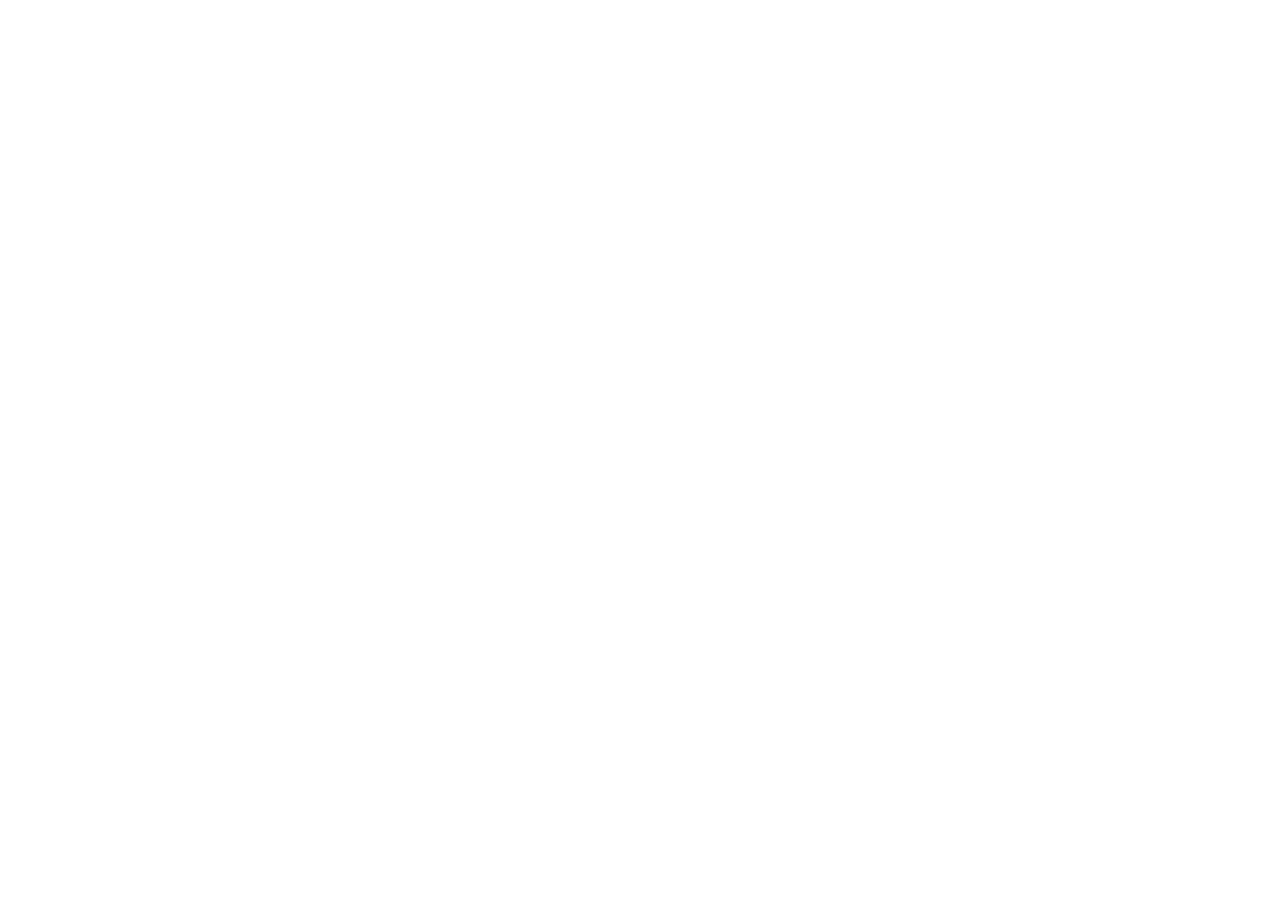
==== index.html @ 94900c04 "Configuraciones generales" ====
<!DOCTYPE html>
<html lang="en">
  <head>
    <meta charset="UTF-8" />
    <meta http-equiv="X-UA-Compatible" content="IE=edge" />
    <meta name="viewport" content="width=device-width, initial-scale=1.0" />
    <meta name="description" content="Final de LPPA 2022 UAI Rosario" />
    <meta name="author" content="Walter Alfonso" />
    <title>Mi juego de Damas</title>
    <link rel="stylesheet" type="text/css" href="css/reset.css" />
    <link rel="stylesheet" type="text/css" href="css/style.css" />
  </head>
  <body>
    <!-- Scripts JS para carga inicial -->
    <script type="text/javascript" src="script.js"></script>
  </body>
</html>
---- css/style.css ----
/*Parámetros generales*/
* {
  box-sizing: border-box;
}
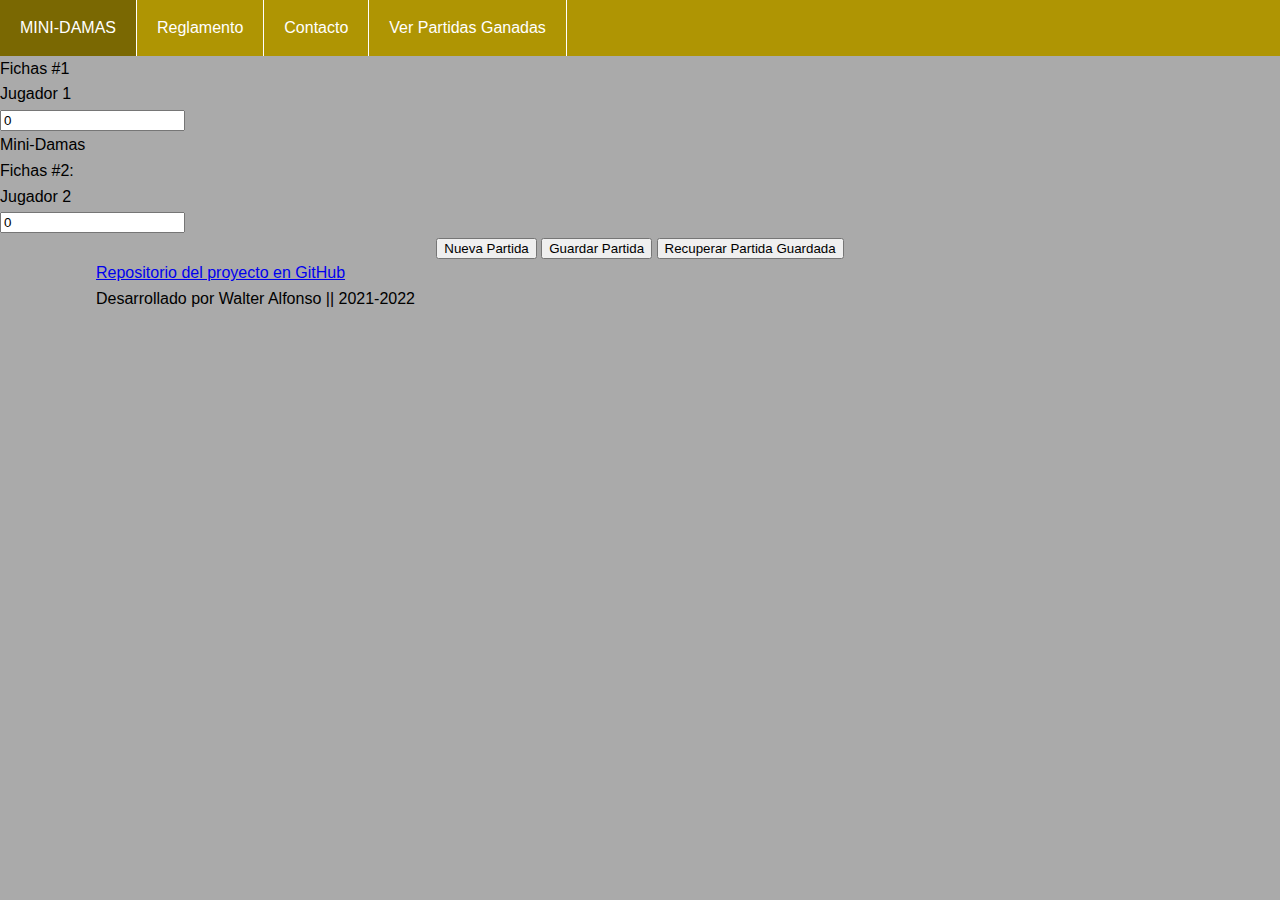
==== commit e01870b8: "actualización de HTML, CSS y JS" ====
--- a/index.html
+++ b/index.html
@@ -1,17 +1,101 @@
 <!DOCTYPE html>
 <html lang="en">
-  <head>
-    <meta charset="UTF-8" />
-    <meta http-equiv="X-UA-Compatible" content="IE=edge" />
-    <meta name="viewport" content="width=device-width, initial-scale=1.0" />
-    <meta name="description" content="Final de LPPA 2022 UAI Rosario" />
-    <meta name="author" content="Walter Alfonso" />
-    <title>Mi juego de Damas</title>
-    <link rel="stylesheet" type="text/css" href="css/reset.css" />
-    <link rel="stylesheet" type="text/css" href="css/style.css" />
-  </head>
-  <body>
-    <!-- Scripts JS para carga inicial -->
-    <script type="text/javascript" src="script.js"></script>
-  </body>
+
+<head>
+  <meta charset="UTF-8" />
+  <meta http-equiv="X-UA-Compatible" content="IE=edge" />
+  <meta name="viewport" content="width=device-width, initial-scale=1.0" />
+  <meta name="description" content="Final de LPPA 2022 UAI Rosario" />
+  <meta name="author" content="Walter Alfonso" />
+  <title>Mi juego de Damas</title>
+  <link rel="stylesheet" type="text/css" href="css/reset.css" />
+  <link rel="stylesheet" type="text/css" href="css/style.css" />
+   <!-- carga inicial de funciones desde el archivo juego.js -->
+   <script type="text/javascript" src="juego.js">
+   </script>
+</head>
+
+<body>
+  <header>
+    <input type="checkbox" id="btn-menu">
+    <label for="btn-menu">
+      <img src="./images/menu.png" alt="Boton de Menu">
+    </label>
+    <nav class="menu">
+      <ul>
+        <li><a href="#">MINI-DAMAS</a></li>
+        <li><a href="reglamento.html">Reglamento</a></li>
+        <li><a href="contacto.html">Contacto</a></li>
+        <li><a href="#" onclick="">Ver Partidas Ganadas</a></li>
+
+      </ul>
+    </nav>
+  </header>
+
+  <section id="tablero">
+    <div class="row">
+      <aside id="menu-tablero">
+        <div class="puntajes">
+          <h3 style="width: 100%;">Fichas #1 </h3>
+           <p id="nombreJugador1">Jugador 1</p>
+         
+          <input type="text" id="puntos1" class="jugador-puntaje" value="0" ReadOnly>
+        </div>
+
+      </aside>      
+      <div id="juego-damas">
+        <h2 class="titulo">Mini-Damas</h2>
+
+        <table id="tablero-marco">
+
+        </table>
+      </div>
+      
+           
+      
+      <aside id="menu-tablero">
+   
+        <div class="puntajes">
+          <h3>Fichas #2: <p id="nombreJugador2">Jugador 2</p>
+          </h3>
+          <input type="text" id="puntos2" class="jugador-puntaje" value="0" ReadOnly>
+        </div>
+
+
+      </aside>
+    </div>
+  </section>
+  <section>      <h3 id="turno-jugador"> </h3>
+
+    <div class="menu-link">
+      <div class="botonera">      <input type="button" id="boton-nueva-partida" class="partidasGuardadas" value="Nueva Partida" onclick="cargarNuevaPartida();">
+      <input type="button" id="boton-guardar-partida" class="partidasGuardadas" value="Guardar Partida" onclick="">
+      <input type="button" id="boton-recuperar-partida-guardada" class="partidasGuardadas"
+        value="Recuperar Partida Guardada" onclick="">
+        </div>
+
+      </div>
+
+
+</div>
+
+  </section>
+
+  <footer id="main-footer">
+    <div id="datos-footer" class="container">
+      <div id="linkGithub">
+        <a href="https://github.com/walfonso/final-lppa.git" target="_blank">Repositorio del proyecto en GitHub </a>
+      </div>
+      <div>
+        <p>Desarrollado por Walter Alfonso || 2021-2022</p>
+      </div>
+    </div>
+  </footer>
+
+  <!-- archivo de scripts JS para la carga inicial -->
+  <script type="text/javascript" src="app.js"></script>
+  <script>
+    dibujarTablero();
+  </script>
+</body>
 </html>
--- a/css/style.css
+++ b/css/style.css
@@ -1,4 +1,78 @@
 /*Parámetros generales*/
+
 * {
   box-sizing: border-box;
 }
+
+body {
+  background-color: #aaaaaa;
+  background-image: url();
+  background-attachment: fixed;
+  background-size: cover;
+  color: #000;
+  font-family: Arial, Helvetica, sans-serif;
+  font-size: 16px;
+  line-height: 1.6em;
+  margin: 0;
+}
+
+.container {
+  width: 85%;
+  margin: auto;
+}
+
+/*encabezado - menu*/
+header {
+  width: 100%;
+  background: #af9503;
+}
+
+#btn-menu {
+  display: none;
+}
+
+header label {
+  display: none;
+  width: 50px;
+  padding: 10px;
+  border-right: 1px solid #fff;
+}
+
+header label img {
+  width: 30px;
+  height: 30px;
+  opacity: 0.4;
+}
+
+header label:hover {
+  cursor: pointer;
+  background: rgba(0, 0, 0, 0.3);
+}
+
+.menu ul {
+  margin: 0;
+  list-style: none;
+  padding: 0;
+  display: flex;
+  flex-direction: row;
+}
+
+.menu li {
+  border-right: 1px solid #fff;
+}
+
+.menu li:hover {
+  background: rgba(0, 0, 0, 0.3);
+}
+
+.menu li a {
+  display: block;
+  padding: 15px 20px;
+  color: #fff;
+  text-decoration: none;
+}
+
+.menu-link {
+  display: flex;
+  justify-content: center;
+}
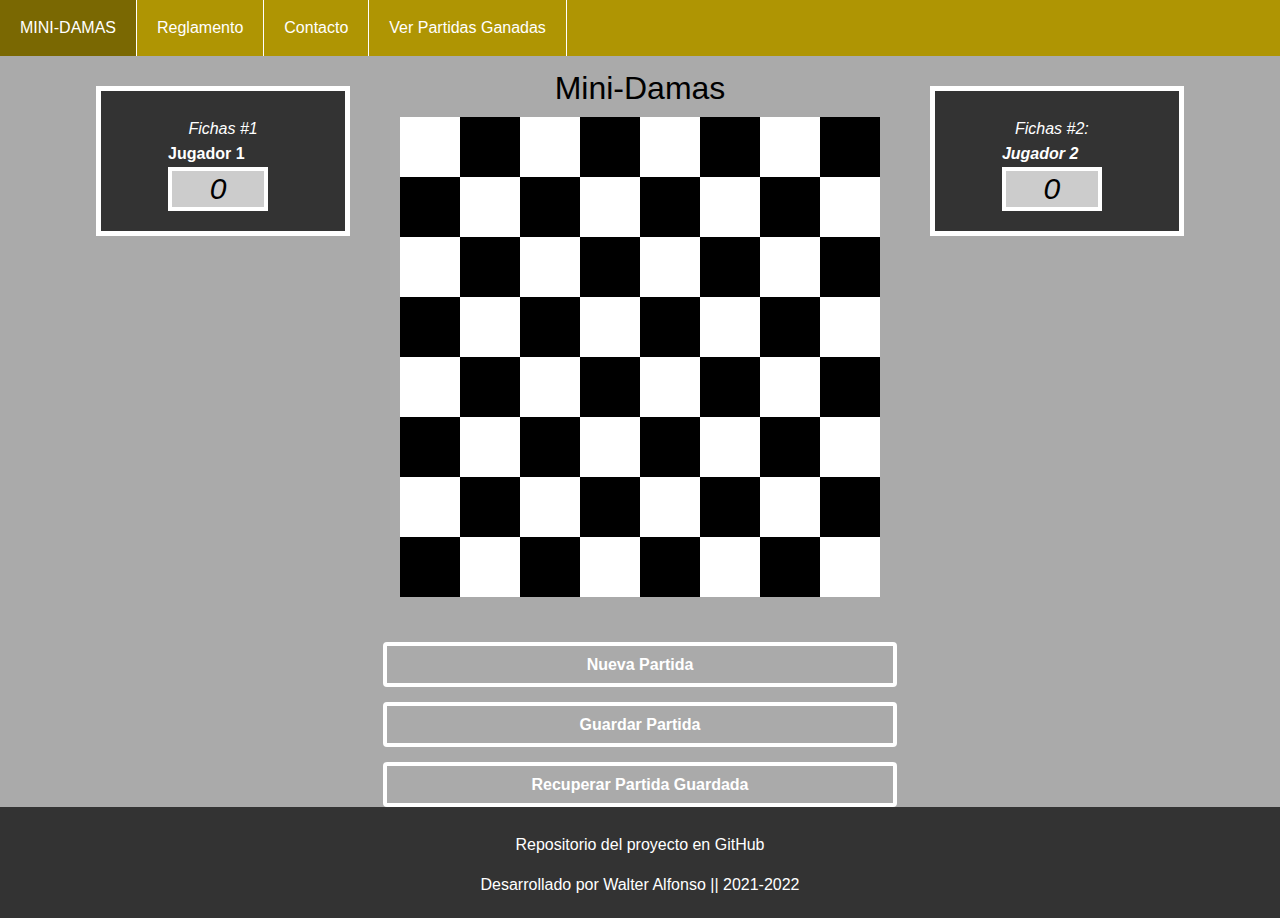
==== commit cbac4dae: "Agregado carpeta js" ====
--- a/index.html
+++ b/index.html
@@ -11,7 +11,7 @@
   <link rel="stylesheet" type="text/css" href="css/reset.css" />
   <link rel="stylesheet" type="text/css" href="css/style.css" />
    <!-- carga inicial de funciones desde el archivo juego.js -->
-   <script type="text/javascript" src="juego.js">
+   <script type="text/javascript" src="./js/juego.js">
    </script>
 </head>
 
@@ -50,9 +50,6 @@
 
         </table>
       </div>
-      
-           
-      
       <aside id="menu-tablero">
    
         <div class="puntajes">
@@ -93,7 +90,7 @@
   </footer>
 
   <!-- archivo de scripts JS para la carga inicial -->
-  <script type="text/javascript" src="app.js"></script>
+  <script type="text/javascript" src="./js/app.js"></script>
   <script>
     dibujarTablero();
   </script>
--- a/css/style.css
+++ b/css/style.css
@@ -21,7 +21,7 @@
   margin: auto;
 }
 
-/*encabezado - menu*/
+/*Encabezado - Menu*/
 header {
   width: 100%;
   background: #af9503;
@@ -76,3 +76,201 @@
   display: flex;
   justify-content: center;
 }
+
+/*Juego - tablero*/
+.titulo {
+  text-align: center;
+  font-size: 2em;
+  padding-bottom: 0.5em;
+}
+.row {
+  width: 85%;
+  display: flex;
+  margin: auto;
+}
+
+#juego-damas {
+  width: 70%;
+  padding: 20px;
+}
+
+#tablero-marco {
+  background-color: blue;
+  margin: auto;
+}
+
+#tablero-damas {
+  border-collapse: collapse;
+  border: 0;
+}
+
+.casilla-blanca {
+  width: 60px;
+  height: 60px;
+  background-color: white;
+}
+
+.casilla-negra {
+  width: 60px;
+  height: 60px;
+  background-color: black;
+}
+
+.ficha-blanca {
+  background-image: url(../images/fichaGris.png);
+}
+
+.ficha-negra {
+  background-image: url(../images/fichaRojo.png);
+}
+
+.casilla-seleccionada {
+  border: 3px solid greenyellow;
+}
+
+/*Area Jugadores*/
+aside#menu-tablero {
+  width: 30%;
+  background-color: #333333;
+  padding: 15px;
+  margin-top: 30px;
+  margin-bottom: 30px;
+  border: 5px solid #fff;
+  display: flex;
+  flex-direction: column;
+  align-items: center;
+  max-height: 150px;
+}
+
+#menu-tablero h2 {
+  font-size: 30px;
+  color: orange;
+  text-align: center;
+}
+
+.puntajes {
+  display: flex;
+  flex-direction: column;
+  margin-top: 10px;
+  text-align: center;
+}
+
+.puntajes h3 {
+  color: #fff;
+  font-style: italic;
+  margin-right: 10px;
+  text-align: center;
+  flex-direction: row;
+}
+
+.jugador-puntaje {
+  font-size: 30px;
+  color: #000;
+  font-style: italic;
+  margin-right: 10px;
+  text-align: center;
+  width: 100px;
+  background-color: #ccc;
+  border: 4px solid #fff;
+}
+
+#nombreJugador1,
+#nombreJugador2 {
+  color: #fff;
+  font-weight: bolder;
+  text-align: left;
+}
+
+#turno-jugador {
+  font-size: 25px;
+  font-weight: 600;
+  margin-top: 10px;
+  text-align: center;
+}
+
+#boton-nueva-partida1 {
+  height: 35px;
+  width: 90%;
+  font-size: 20px;
+  font-weight: bold;
+  color: #ffffff;
+  background-color: #af9503;
+  border: 0;
+  border-radius: 5px;
+  border-right: 7px solid blue;
+  border-bottom: 7px solid blue;
+  margin-top: 25px;
+  margin-bottom: 35px;
+}
+
+#boton-nueva-partida:hover {
+  background-color: #af9503;
+}
+
+.partidasGuardadas {
+  height: 45px;
+  width: 100%;
+  font-size: 16px;
+  font-weight: bold;
+  color: #fff;
+  background-color: #aaaaaa;
+  border-radius: 4px;
+  border: 4px solid #fff;
+  margin-top: 15px;
+}
+
+.partidasGuardadas:hover {
+  background-color: #af9503;
+}
+
+.partidasGanadas {
+  height: 35px;
+  width: 90%;
+  font-size: 16px;
+  font-weight: bold;
+  color: #333;
+  background-color: #ccc;
+  border: 0;
+  border-radius: 5px;
+  border-right: 7px solid rgb(62, 62, 77);
+  border-bottom: 7px solid rgb(62, 62, 77);
+  margin-top: 30px;
+}
+
+.partidasGanadas:hover {
+  background-color: #fff;
+}
+
+/*Config Footer*/
+#main-footer {
+  background: #333;
+  color: #fff;
+  padding: 20px;
+}
+
+#main-footer a {
+  color: #fff;
+  text-decoration: none;
+}
+
+#main-footer a:hover {
+  font-weight: bold;
+  text-decoration: none;
+}
+
+#main-footer abbr {
+  text-decoration: none;
+}
+
+#datos-footer {
+  display: flex;
+  flex-direction: column;
+  align-items: center;
+}
+
+#linkGithub {
+  height: 30px;
+  align-items: center;
+  margin-top: 5px;
+  margin-bottom: 10px;
+}
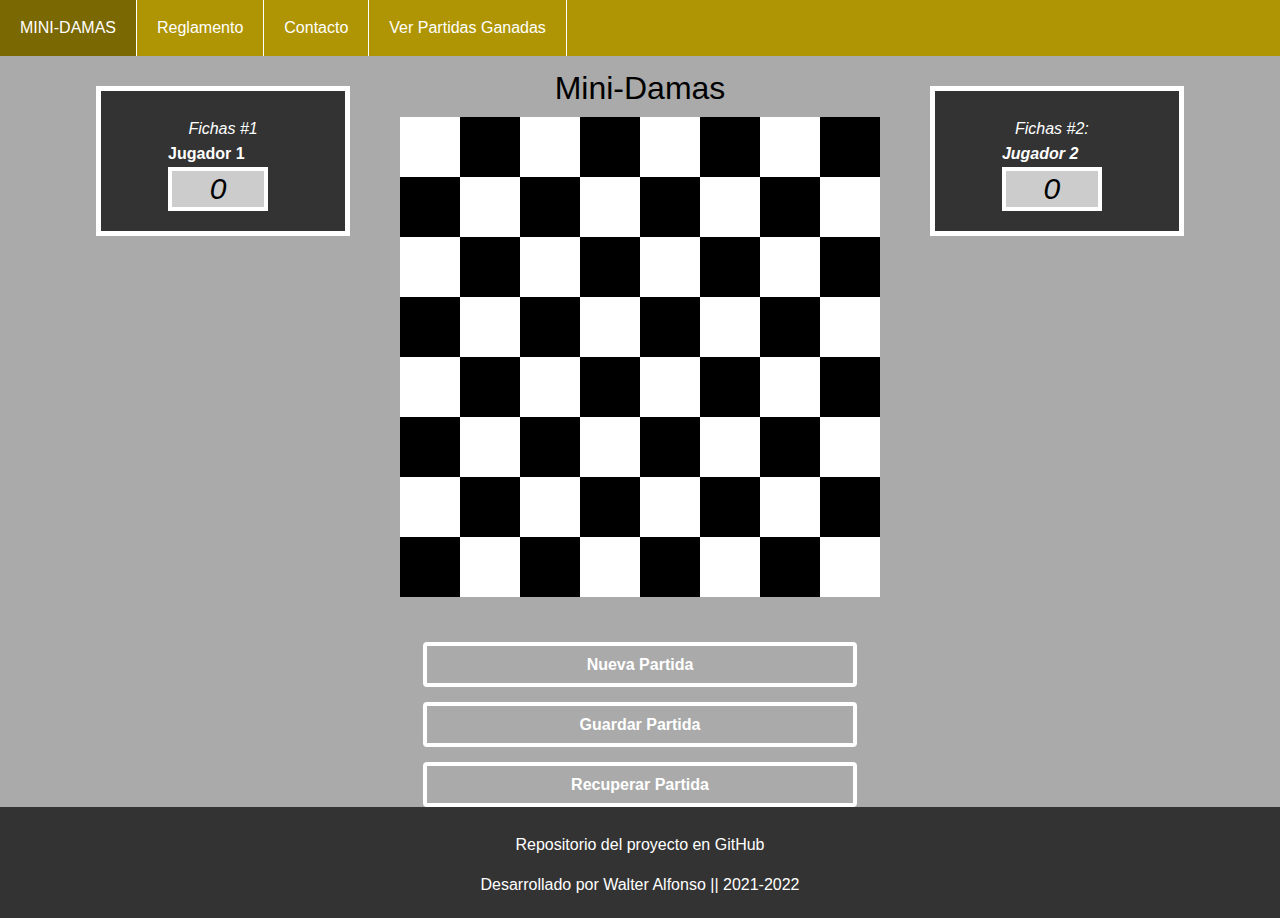
==== commit 940ada3c: "Funciones Guardar y recuperar Partida" ====
--- a/index.html
+++ b/index.html
@@ -1,5 +1,5 @@
 <!DOCTYPE html>
-<html lang="en">
+<html lang="es">
 
 <head>
   <meta charset="UTF-8" />
@@ -66,9 +66,9 @@
 
     <div class="menu-link">
       <div class="botonera">      <input type="button" id="boton-nueva-partida" class="partidasGuardadas" value="Nueva Partida" onclick="cargarNuevaPartida();">
-      <input type="button" id="boton-guardar-partida" class="partidasGuardadas" value="Guardar Partida" onclick="">
+      <input type="button" id="boton-guardar-partida" class="partidasGuardadas" value="Guardar Partida" onclick="guardarPartida();">
       <input type="button" id="boton-recuperar-partida-guardada" class="partidasGuardadas"
-        value="Recuperar Partida Guardada" onclick="">
+        value="Recuperar Partida" onclick="recuperarPartida();">
         </div>
 
       </div>
--- a/css/style.css
+++ b/css/style.css
@@ -274,3 +274,105 @@
   margin-top: 5px;
   margin-bottom: 10px;
 }
+
+/*Reglamento*/
+/* Página de reglas */
+#reglas {
+  width: 80%;
+  padding: 20px;
+  margin: auto;
+  color: #fff;
+  font-weight: bold;
+}
+
+#texto-reglas {
+}
+
+/*Formulario de contacto*/
+#form-contacto {
+}
+
+form h2 {
+  text-align: center;
+  font-size: 25px;
+  padding: 25px;
+}
+form label {
+  padding-bottom: 10px;
+  padding-top: 10px;
+}
+
+.content-wrap {
+  display: flex;
+  justify-content: center;
+  flex-direction: row;
+}
+
+.user-info {
+  display: flex;
+  flex-direction: column;
+  justify-content: center;
+  width: 500px;
+}
+
+.form-row {
+  background: lightgray;
+  padding: 15px;
+  margin: auto;
+  margin-top: 25px;
+  margin-bottom: 25px;
+  display: flex;
+  flex-direction: column;
+  align-items: center;
+  width: 70%;
+}
+
+.form-titulo {
+  text-align: center;
+}
+
+.form-titulo h2 {
+  font-size: 20px;
+  font-style: normal;
+  font-weight: bold;
+  color: darkslategrey;
+}
+
+.inputg {
+  height: 40px;
+  padding: 10px 16px;
+  font-size: 18px;
+  line-height: 1.33333;
+  border-radius: 6px;
+}
+
+.form-fila {
+  width: 75%;
+  margin-top: 15px;
+}
+
+.form-fila input {
+  font-size: 16px;
+  height: 30px;
+  width: 100%;
+}
+
+#consulta {
+  font-size: 16px;
+  height: 100px;
+  width: 100%;
+  resize: none;
+  background-color: #f7f2e0;
+}
+
+#boton-consulta {
+  font-size: 16px;
+  height: 55px;
+  width: 220px;
+  font-weight: lighter;
+  color: #ffffff;
+  background: linear-gradient(0deg, #1b165a, #3c26b9);
+  border: 0;
+  border-radius: 8px;
+  margin: auto;
+}
